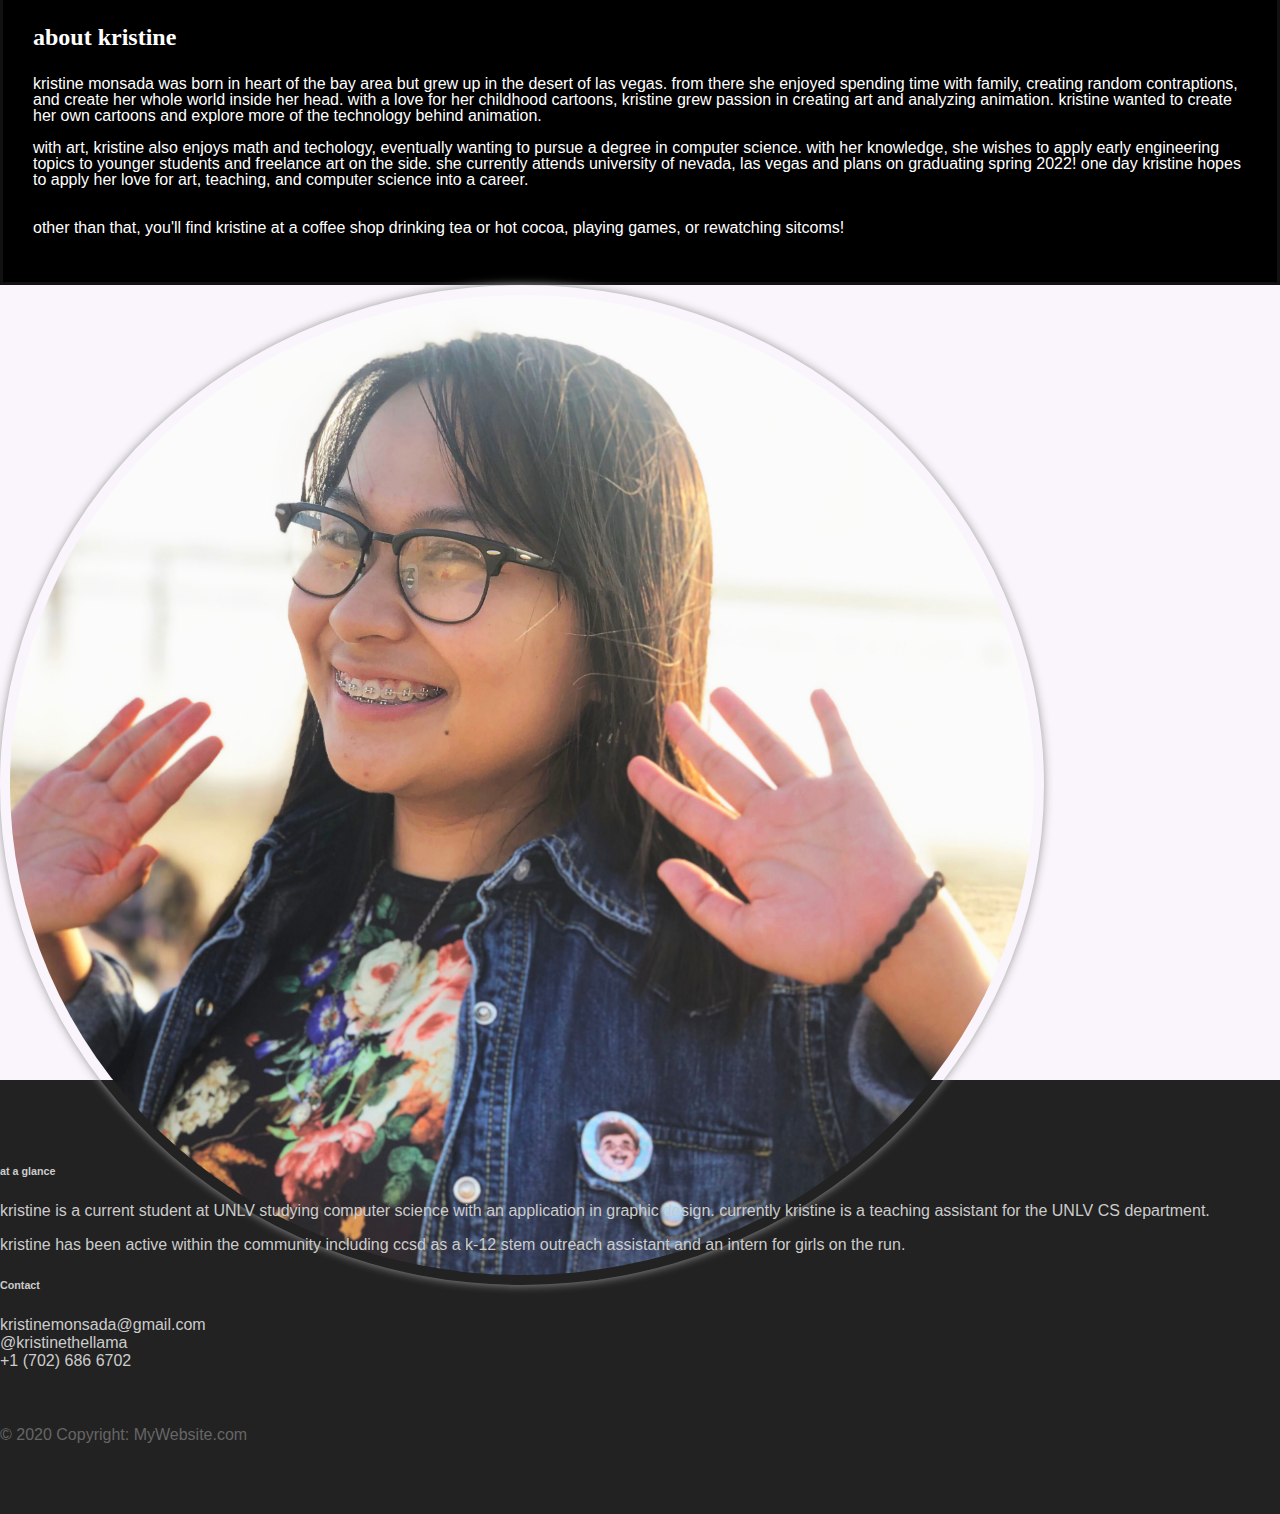
==== about.html @ d35a06d4 "fixed navi" ====
<!DOCTYPE html>
<html lang="en">
  <head>
  
    <title>about.</title>
    <meta charset="utf-8">
    <meta name="viewport" content="width=device-width, initial-scale=1">
    <link rel="stylesheet" href="https://stackpath.bootstrapcdn.com/bootstrap/4.1.3/css/bootstrap.min.css" integrity="sha384-MCw98/SFnGE8fJT3GXwEOngsV7Zt27NXFoaoApmYm81iuXoPkFOJwJ8ERdknLPMO" crossorigin="anonymous">
    <link rel="stylesheet" type="text/css" href="main.css">
  </head>
<body>
<script src="https://code.jquery.com/jquery-3.3.1.slim.min.js" integrity="sha384-q8i/X+965DzO0rT7abK41JStQIAqVgRVzpbzo5smXKp4YfRvH+8abtTE1Pi6jizo" crossorigin="anonymous"></script>
<script src="https://stackpath.bootstrapcdn.com/bootstrap/4.1.3/js/bootstrap.min.js" integrity="sha384-ChfqqxuZUCnJSK3+MXmPNIyE6ZbWh2IMqE241rYiqJxyMiZ6OW/JmZQ5stwEULTy" crossorigin="anonymous"></script>

<nav class="navbar navbar-expand-md">
    <a class="navbar-brand" href="./index.html"><img src="images/logo.png" class="img-responsive" alt=""/></a></div>
    <button class="navbar-toggler navbar-dark" type="button" data-toggle="collapse" data-target="#main-navigation">
      <span class="navbar-toggler-icon"></span>
    </button>
    <div class="collapse navbar-collapse" id="main-navigation">
      <ul class="navbar-nav">
        <li class="nav-item">
          <a class="nav-link" href="./index.html">welcome</a>
        </li>
        <li class="nav-item">
          <a class="nav-link" href="./about.html">about</a>
        </li>
        <li class="nav-item">
            <a class="nav-link" href="./portfolio.html">work</a>
        </li>
        <li class="nav-item">
          <a class="nav-link" href="./contact.html">contact</a>
        </li>
      </ul>
    </div>
</nav>

        <div class="aboutstuff">
            <section id="aboutme">
                <div class="container">
                        <div class="row">
                            <div class="col-sm-7">
                                <div class="coolborder">
                                    <h2 class="text-center">about kristine</h2>
                                    <p>kristine monsada was born in heart of the bay area but grew up in the desert of las vegas. from there she enjoyed spending time with 
                                        family, creating random contraptions, and create her whole world inside her head. with a love for her childhood cartoons, kristine grew passion 
                                        in creating art and analyzing animation. kristine wanted to create her own cartoons and explore more of the technology behind animation.
                                    <br><br>with art, kristine also enjoys math and techology, eventually wanting to pursue a degree in computer science. with her knowledge, she wishes to
                                        apply early engineering topics to younger students and freelance art on the side. she currently attends university of nevada, las vegas and plans on
                                        graduating spring 2022! one day kristine hopes to apply her love for art, teaching, and computer science into a career.</br></br>
                                    <br>other than that, you'll find kristine at a coffee shop drinking tea or hot cocoa, playing games, or rewatching sitcoms!</br>
                                    </p>
                                </div>
                            </div>
                            <div class="col-sm-5">
                                <div class="image-wrap">
                                    <img src="images/pfp.jpg" style="max-width:100%;height:auto;">
                                </div>
                            </div>
                        </div>
                </div>
            </section>
        </div>


        <footer class="page-footer">
            <div class="container">
              <div class="row">
                <div class="col-lg-8 col-md-8 col-sm-12">
                <h6 class="text-uppercase font-weight-bold">at a glance</h6>
                <p>kristine is a current student at UNLV studying computer science with an application in graphic design. currently kristine is a teaching assistant for the UNLV CS department.</p>
                <p>kristine has been active within the community including ccsd as a k-12 stem outreach assistant and an intern for girls on the run.</p>
              </div>
              <div class="col-lg-4 col-md-4 col-sm-12">
                <h6 class="text-uppercase font-weight-bold">Contact</h6>
                <p>kristinemonsada@gmail.com
                <br/>@kristinethellama
                <br/>+1 (702) 686 6702
              </div>
            </div>
            <div class="footer-copyright text-center">© 2020 Copyright: MyWebsite.com</div>
        </footer>  

</body>
</html>
---- main.css ----
body {
    padding: 0;
    margin: 0;
    background: #faf5fc;
  }
  /*--- navigation bar ---*/
  .navbar {
    background:#000000;
  }
  .nav-link,
  .navbar-brand {
    color: #fff;
    cursor: pointer;
  }
  .nav-link {
    margin-right: 1em !important;
  }
  .nav-link:hover {
    color: rgb(116, 116, 116);
  }
  .navbar-collapse {
    justify-content: flex-end;
  }

  .header {
    background-image: url('images/bg.jpg');
    background-size: cover;
    background-position: center;
    position: relative;
  }

  .overlay {
    position: absolute;
    min-height: 100%;
    min-width: 100%;
    left: 0;
    top: 0;
    background: rgba(41, 41, 41, 0.6);
  }

  .img-responsive {
    height: auto;
    width: auto;
    max-height: 72px;
    max-width: 250px;
}

  .page-footer {
    background-color: #222;
    color: #ccc;
    padding: 60px 0 30px;
    font-family: Verdana, Geneva, Tahoma, sans-serif;
  }
  
  .footer-copyright {
    color: #666;
    padding: 40px 0;
  }
  
  .description {
    left: 50%;
    position: absolute;
    top: 45%;
    transform: translate(-50%, -55%);
    text-align: center;
  }
  
  .description h1 {
    color: #fffcd3;
  }
  
  .description p {
    color: #fff;
    font-size: 1.3rem;
    line-height: 1.5;
    font-family: Verdana, Geneva, Tahoma, sans-serif;
  }


  .aboutstuff {
    height: 100vh;
    display: flex;
    justify-content: center;
    align-items: center;
  }

  .aboutstuff p {
    font-size: 1.0rem;
    line-height: 1.0;
    text-align: left;
    color: white;
    font-family: Verdana, Geneva, Tahoma, sans-serif;
  }

  .aboutstuff h2 {
    margin-bottom: 25px;
    color: white;
  }
  .image-wrap {width: 80%}
  .image-wrap img{
    width: 100%;
    padding: 10px;
    border-radius: 50%;
    box-shadow: 0 0 10px #999999;
  }

  .coolborder {
    border: 3px solid rgb(17, 17, 17);
    background: rgb(0, 0, 0);
    padding: 30px;
  }

  .mb-4 {
    display: block;
    margin: 50px 100px 150px;
  }

  a {
    color: rgb(53, 54, 83);
  }

  a:hover {
    color: rgb(98, 95, 145);
  }
  .page-content {
    display: block;
    margin: 50px 100px 150px;
  }

  .image-art{width: 100%}
  .image-art img{
    width: 100%;
    padding: 10px;
  }

  .p-column {
    float: left;
    width: 33.33%;
    padding: 5px;
  }
  
  /* Clear floats after image containers */
  .p-row::after {
    content: "";
    clear: both;
    display: table;
  }
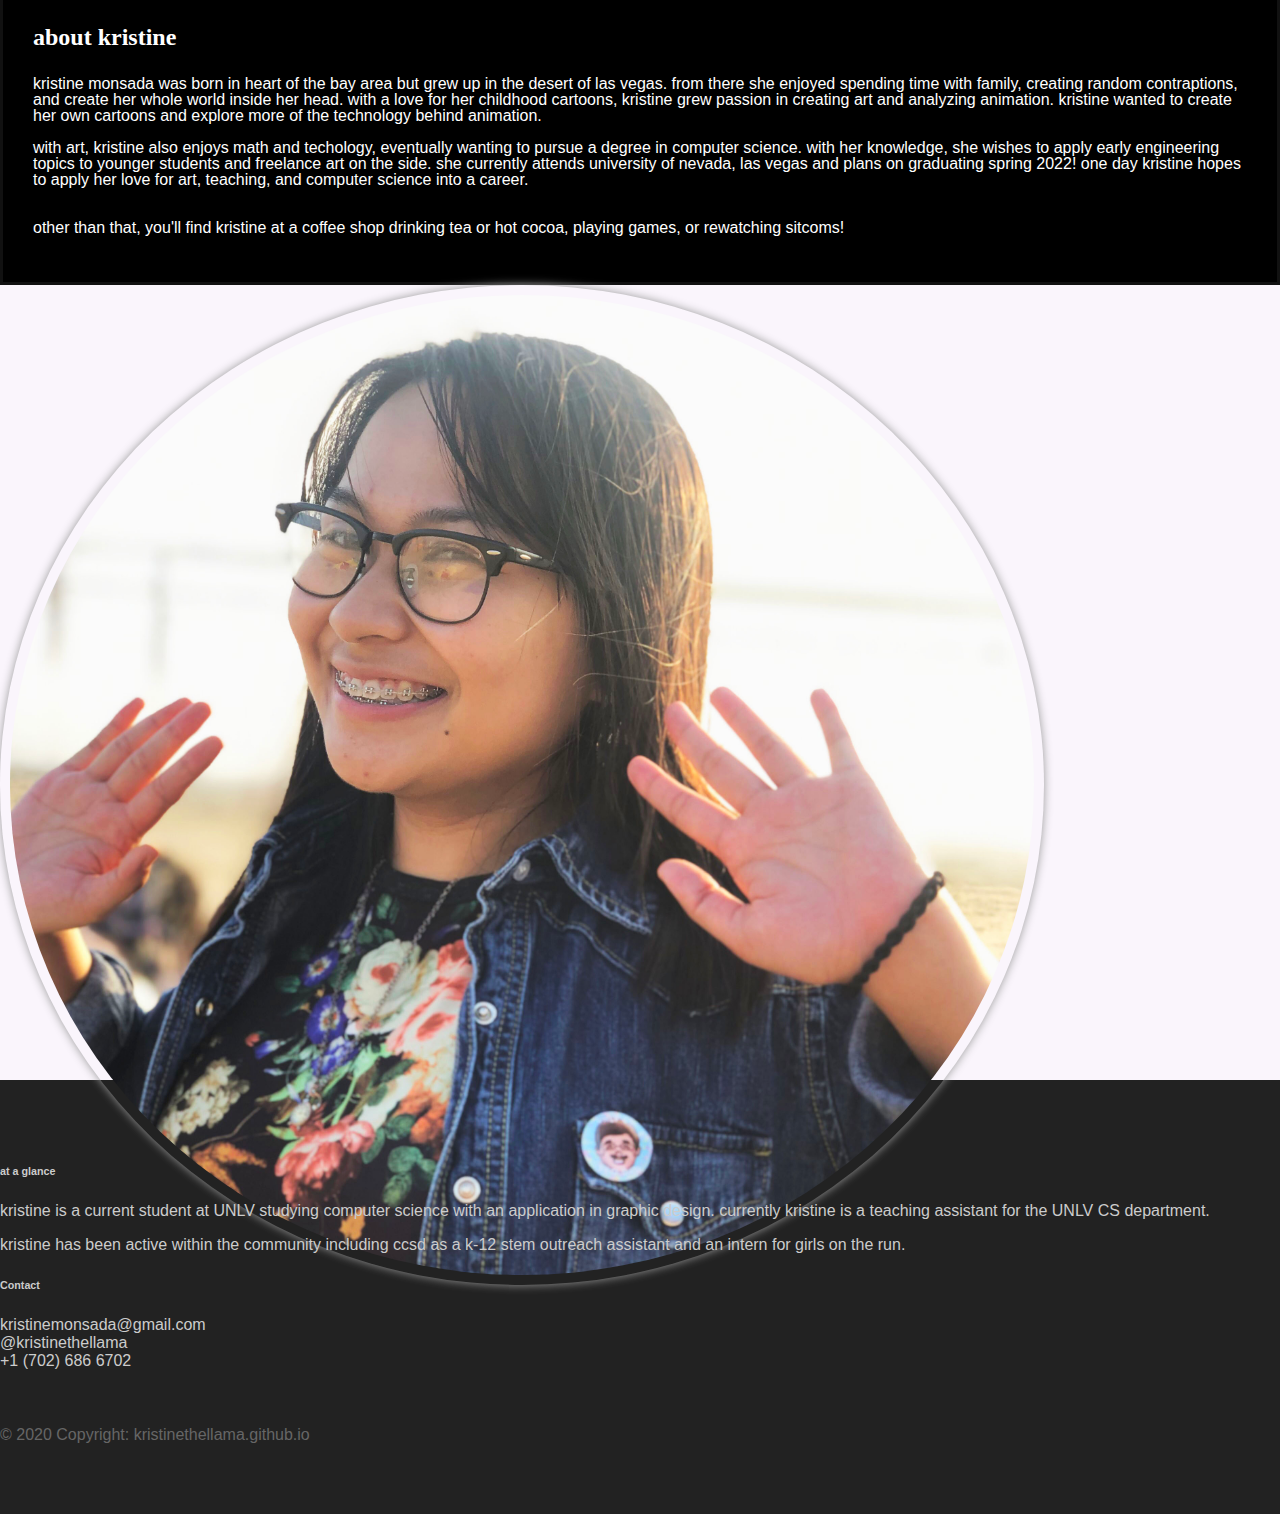
==== commit e107f5d5: "links" ====
--- a/about.html
+++ b/about.html
@@ -13,7 +13,7 @@
 <script src="https://stackpath.bootstrapcdn.com/bootstrap/4.1.3/js/bootstrap.min.js" integrity="sha384-ChfqqxuZUCnJSK3+MXmPNIyE6ZbWh2IMqE241rYiqJxyMiZ6OW/JmZQ5stwEULTy" crossorigin="anonymous"></script>
 
 <nav class="navbar navbar-expand-md">
-    <a class="navbar-brand" href="./index.html"><img src="images/logo.png" class="img-responsive" alt=""/></a></div>
+    <a class="navbar-brand" href="https://kristinethellama.github.io/"><img src="images/logo.png" class="img-responsive" alt=""/></a></div>
     <button class="navbar-toggler navbar-dark" type="button" data-toggle="collapse" data-target="#main-navigation">
       <span class="navbar-toggler-icon"></span>
     </button>
@@ -78,7 +78,7 @@
                 <br/>+1 (702) 686 6702
               </div>
             </div>
-            <div class="footer-copyright text-center">© 2020 Copyright: MyWebsite.com</div>
+            <div class="footer-copyright text-center">© 2020 Copyright: kristinethellama.github.io</div>
         </footer>  
 
 </body>
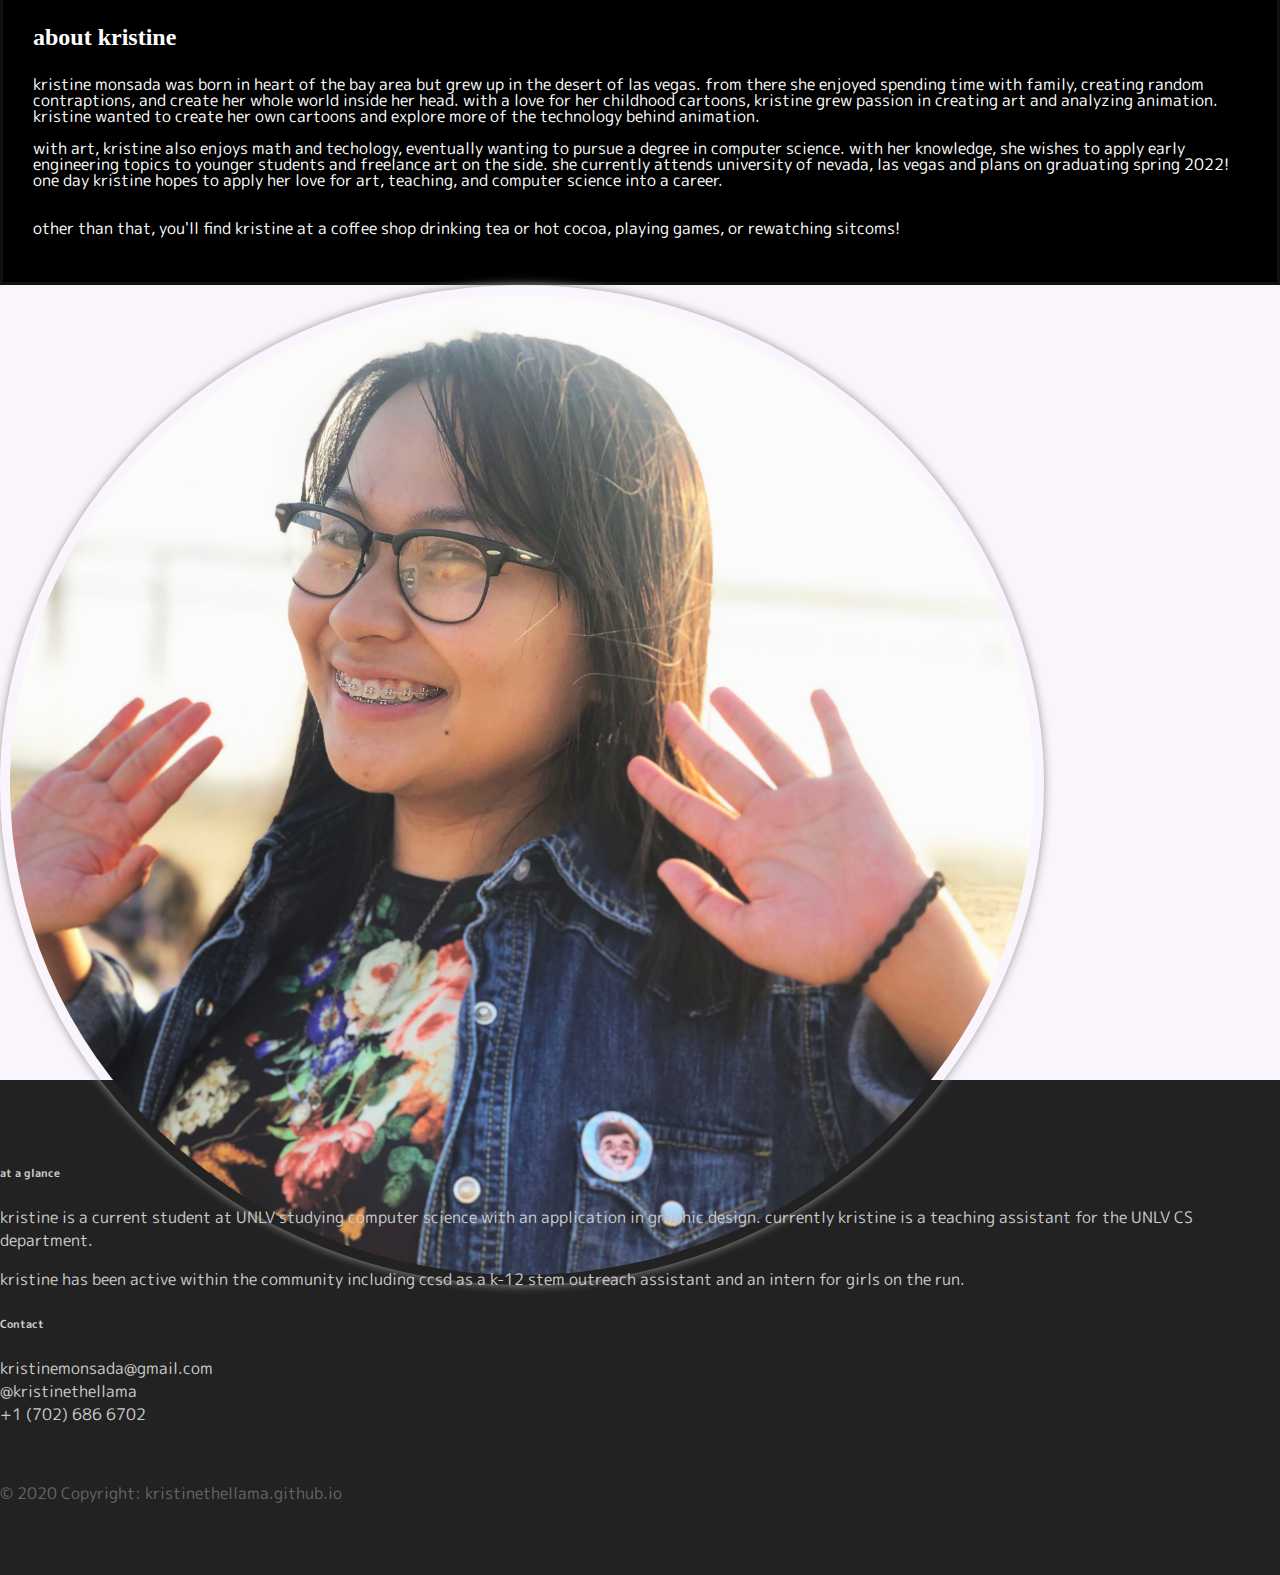
==== commit 089e6806: "change fonts to webpages" ====
--- a/about.html
+++ b/about.html
@@ -7,6 +7,9 @@
     <meta name="viewport" content="width=device-width, initial-scale=1">
     <link rel="stylesheet" href="https://stackpath.bootstrapcdn.com/bootstrap/4.1.3/css/bootstrap.min.css" integrity="sha384-MCw98/SFnGE8fJT3GXwEOngsV7Zt27NXFoaoApmYm81iuXoPkFOJwJ8ERdknLPMO" crossorigin="anonymous">
     <link rel="stylesheet" type="text/css" href="main.css">
+    <style>
+      @import url('https://fonts.googleapis.com/css2?family=M+PLUS+Rounded+1c&display=swap');
+      </style>
   </head>
 <body>
 <script src="https://code.jquery.com/jquery-3.3.1.slim.min.js" integrity="sha384-q8i/X+965DzO0rT7abK41JStQIAqVgRVzpbzo5smXKp4YfRvH+8abtTE1Pi6jizo" crossorigin="anonymous"></script>
--- a/main.css
+++ b/main.css
@@ -3,6 +3,16 @@
     margin: 0;
     background: #faf5fc;
   }
+
+  @font-face {
+    font-family: 'M PLUS Rounded 1c', sans-serif;
+    src: url('https://fonts.googleapis.com/css2?family=M+PLUS+Rounded+1c&display=swap');
+    src: local('fonts/MPLUSRounded1c-Regular.ttf'), 
+         local('fonts/MPLUSRounded1c-Regular.ttf'), 
+         url('MPLUSRounded1c-Regular') format('truetype'),
+         url('MPLUSRounded1c-Regular.svg#font') format('svg'); 
+}
+
   /*--- navigation bar ---*/
   .navbar {
     background:#000000;
@@ -49,7 +59,7 @@
     background-color: #222;
     color: #ccc;
     padding: 60px 0 30px;
-    font-family: Verdana, Geneva, Tahoma, sans-serif;
+    font-family: 'M PLUS Rounded 1c', sans-serif;
   }
   
   .footer-copyright {
@@ -73,7 +83,7 @@
     color: #fff;
     font-size: 1.3rem;
     line-height: 1.5;
-    font-family: Verdana, Geneva, Tahoma, sans-serif;
+    font-family: 'M PLUS Rounded 1c', sans-serif;
   }
 
 
@@ -89,7 +99,7 @@
     line-height: 1.0;
     text-align: left;
     color: white;
-    font-family: Verdana, Geneva, Tahoma, sans-serif;
+    font-family: 'M PLUS Rounded 1c', sans-serif;
   }
 
   .aboutstuff h2 {
@@ -144,4 +154,4 @@
     content: "";
     clear: both;
     display: table;
-  }+  }
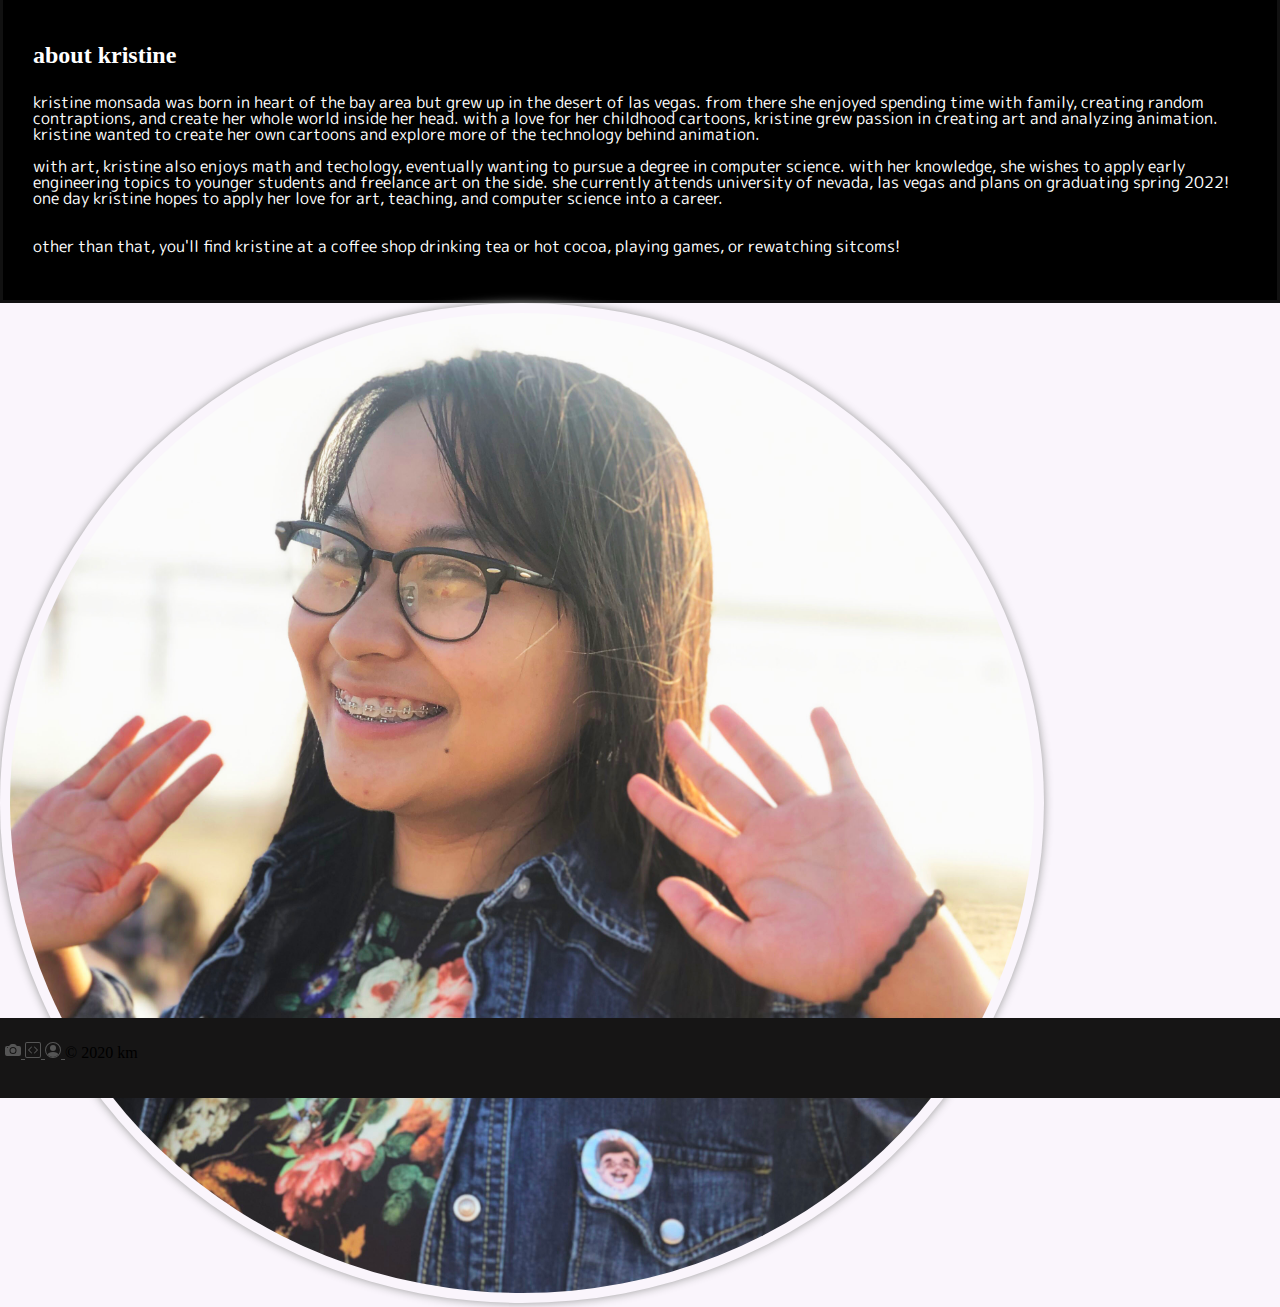
==== commit 260e88ac: "sleek af footer" ====
--- a/about.html
+++ b/about.html
@@ -9,33 +9,36 @@
     <link rel="stylesheet" type="text/css" href="main.css">
     <style>
       @import url('https://fonts.googleapis.com/css2?family=M+PLUS+Rounded+1c&display=swap');
-      </style>
+    </style>
   </head>
 <body>
 <script src="https://code.jquery.com/jquery-3.3.1.slim.min.js" integrity="sha384-q8i/X+965DzO0rT7abK41JStQIAqVgRVzpbzo5smXKp4YfRvH+8abtTE1Pi6jizo" crossorigin="anonymous"></script>
 <script src="https://stackpath.bootstrapcdn.com/bootstrap/4.1.3/js/bootstrap.min.js" integrity="sha384-ChfqqxuZUCnJSK3+MXmPNIyE6ZbWh2IMqE241rYiqJxyMiZ6OW/JmZQ5stwEULTy" crossorigin="anonymous"></script>
 
 <nav class="navbar navbar-expand-md">
-    <a class="navbar-brand" href="https://kristinethellama.github.io/"><img src="images/logo.png" class="img-responsive" alt=""/></a></div>
-    <button class="navbar-toggler navbar-dark" type="button" data-toggle="collapse" data-target="#main-navigation">
-      <span class="navbar-toggler-icon"></span>
-    </button>
-    <div class="collapse navbar-collapse" id="main-navigation">
-      <ul class="navbar-nav">
-        <li class="nav-item">
-          <a class="nav-link" href="./index.html">welcome</a>
-        </li>
-        <li class="nav-item">
-          <a class="nav-link" href="./about.html">about</a>
-        </li>
-        <li class="nav-item">
-            <a class="nav-link" href="./portfolio.html">work</a>
-        </li>
-        <li class="nav-item">
-          <a class="nav-link" href="./contact.html">contact</a>
-        </li>
-      </ul>
-    </div>
+  <a class="navbar-brand" href="https://kristinethellama.github.io/"><img src="images/logo.png" class="img-responsive" alt=""/></a></div>
+  <button class="navbar-toggler navbar-dark" type="button" data-toggle="collapse" data-target="#main-navigation">
+    <span class="navbar-toggler-icon"></span>
+  </button>
+  <div class="collapse navbar-collapse" id="main-navigation">
+    <ul class="navbar-nav">
+      <li class="nav-item">
+        <a class="nav-link" href="./index.html">welcome</a>
+      </li>
+      <li class="nav-item">
+        <a class="nav-link" href="./about.html">about</a>
+      </li>
+      <li class="nav-item">
+          <a class="nav-link" href="./portfolio.html">work</a>
+      </li>
+      <li class="nav-item">
+          <a class="nav-link" href="./experience.html">experience</a>
+      </li>
+      <li class="nav-item">
+        <a class="nav-link" href="./contact.html">contact</a>
+      </li>
+    </ul>
+  </div>
 </nav>
 
         <div class="aboutstuff">
@@ -66,23 +69,38 @@
         </div>
 
 
-        <footer class="page-footer">
-            <div class="container">
-              <div class="row">
-                <div class="col-lg-8 col-md-8 col-sm-12">
-                <h6 class="text-uppercase font-weight-bold">at a glance</h6>
-                <p>kristine is a current student at UNLV studying computer science with an application in graphic design. currently kristine is a teaching assistant for the UNLV CS department.</p>
-                <p>kristine has been active within the community including ccsd as a k-12 stem outreach assistant and an intern for girls on the run.</p>
-              </div>
-              <div class="col-lg-4 col-md-4 col-sm-12">
-                <h6 class="text-uppercase font-weight-bold">Contact</h6>
-                <p>kristinemonsada@gmail.com
-                <br/>@kristinethellama
-                <br/>+1 (702) 686 6702
+        <footer class="footer">
+          <div class="container">
+            <div class="p-row">
+              <div class="p-column">
+                <a class="navbar-brand" href="https://www.instagram.com/kristinethellama/">
+                  <svg width="1em" height="1em" viewBox="0 0 16 16" class="bi bi-camera-fill" fill="currentColor" xmlns="http://www.w3.org/2000/svg" class="img-responsive" alt="">
+                    <path d="M10.5 8.5a2.5 2.5 0 1 1-5 0 2.5 2.5 0 0 1 5 0z"/>
+                    <path fill-rule="evenodd" d="M2 4a2 2 0 0 0-2 2v6a2 2 0 0 0 2 2h12a2 2 0 0 0 2-2V6a2 2 0 0 0-2-2h-1.172a2 2 0 0 1-1.414-.586l-.828-.828A2 2 0 0 0 9.172 2H6.828a2 2 0 0 0-1.414.586l-.828.828A2 2 0 0 1 3.172 4H2zm.5 2a.5.5 0 1 0 0-1 .5.5 0 0 0 0 1zm9 2.5a3.5 3.5 0 1 1-7 0 3.5 3.5 0 0 1 7 0z"/>
+                  </svg>
+                </a>
+    
+                <a class="navbar-brand" href="https://github.com/kristinethellama">
+                  <svg width="1em" height="1em" viewBox="0 0 16 16" class="bi bi-code-square" fill="currentColor" xmlns="http://www.w3.org/2000/svg">
+                    <path fill-rule="evenodd" d="M14 1H2a1 1 0 0 0-1 1v12a1 1 0 0 0 1 1h12a1 1 0 0 0 1-1V2a1 1 0 0 0-1-1zM2 0a2 2 0 0 0-2 2v12a2 2 0 0 0 2 2h12a2 2 0 0 0 2-2V2a2 2 0 0 0-2-2H2z"/>
+                    <path fill-rule="evenodd" d="M6.854 4.646a.5.5 0 0 1 0 .708L4.207 8l2.647 2.646a.5.5 0 0 1-.708.708l-3-3a.5.5 0 0 1 0-.708l3-3a.5.5 0 0 1 .708 0zm2.292 0a.5.5 0 0 0 0 .708L11.793 8l-2.647 2.646a.5.5 0 0 0 .708.708l3-3a.5.5 0 0 0 0-.708l-3-3a.5.5 0 0 0-.708 0z"/>
+                  </svg>
+                </a>
+    
+                <a class="navbar-brand" href="https://www.linkedin.com/in/kristine-m-838215123/">
+                  <svg width="1em" height="1em" viewBox="0 0 16 16" class="bi bi-person-circle" fill="currentColor" xmlns="http://www.w3.org/2000/svg">
+                    <path d="M13.468 12.37C12.758 11.226 11.195 10 8 10s-4.757 1.225-5.468 2.37A6.987 6.987 0 0 0 8 15a6.987 6.987 0 0 0 5.468-2.63z"/>
+                    <path fill-rule="evenodd" d="M8 9a3 3 0 1 0 0-6 3 3 0 0 0 0 6z"/>
+                    <path fill-rule="evenodd" d="M8 1a7 7 0 1 0 0 14A7 7 0 0 0 8 1zM0 8a8 8 0 1 1 16 0A8 8 0 0 1 0 8z"/>
+                  </svg>
+                </a>
+                <span class="text-muted">© 2020 km</span>
+    
+              </div>            
               </div>
             </div>
-            <div class="footer-copyright text-center">© 2020 Copyright: kristinethellama.github.io</div>
-        </footer>  
+          </div>
+        </footer>
 
 </body>
 </html>
--- a/main.css
+++ b/main.css
@@ -1,3 +1,8 @@
+html {
+  position: relative;
+  min-height: 100%;
+}
+
 body {
     padding: 0;
     margin: 0;
@@ -19,7 +24,7 @@
   }
   .nav-link,
   .navbar-brand {
-    color: #fff;
+    color: rgb(85, 85, 85);
     cursor: pointer;
   }
   .nav-link {
@@ -55,17 +60,15 @@
     max-width: 250px;
 }
 
-  .page-footer {
-    background-color: #222;
-    color: #ccc;
-    padding: 60px 0 30px;
-    font-family: 'M PLUS Rounded 1c', sans-serif;
-  }
-  
-  .footer-copyright {
-    color: #666;
-    padding: 40px 0;
-  }
+.footer {
+  position: absolute;
+  bottom: 0;
+  width: 100%;
+  height: 80px; /* Set the fixed height of the footer here */
+  line-height: 60px; /* Vertically center the text there */
+  background-color: #161515;
+}
+
   
   .description {
     left: 50%;
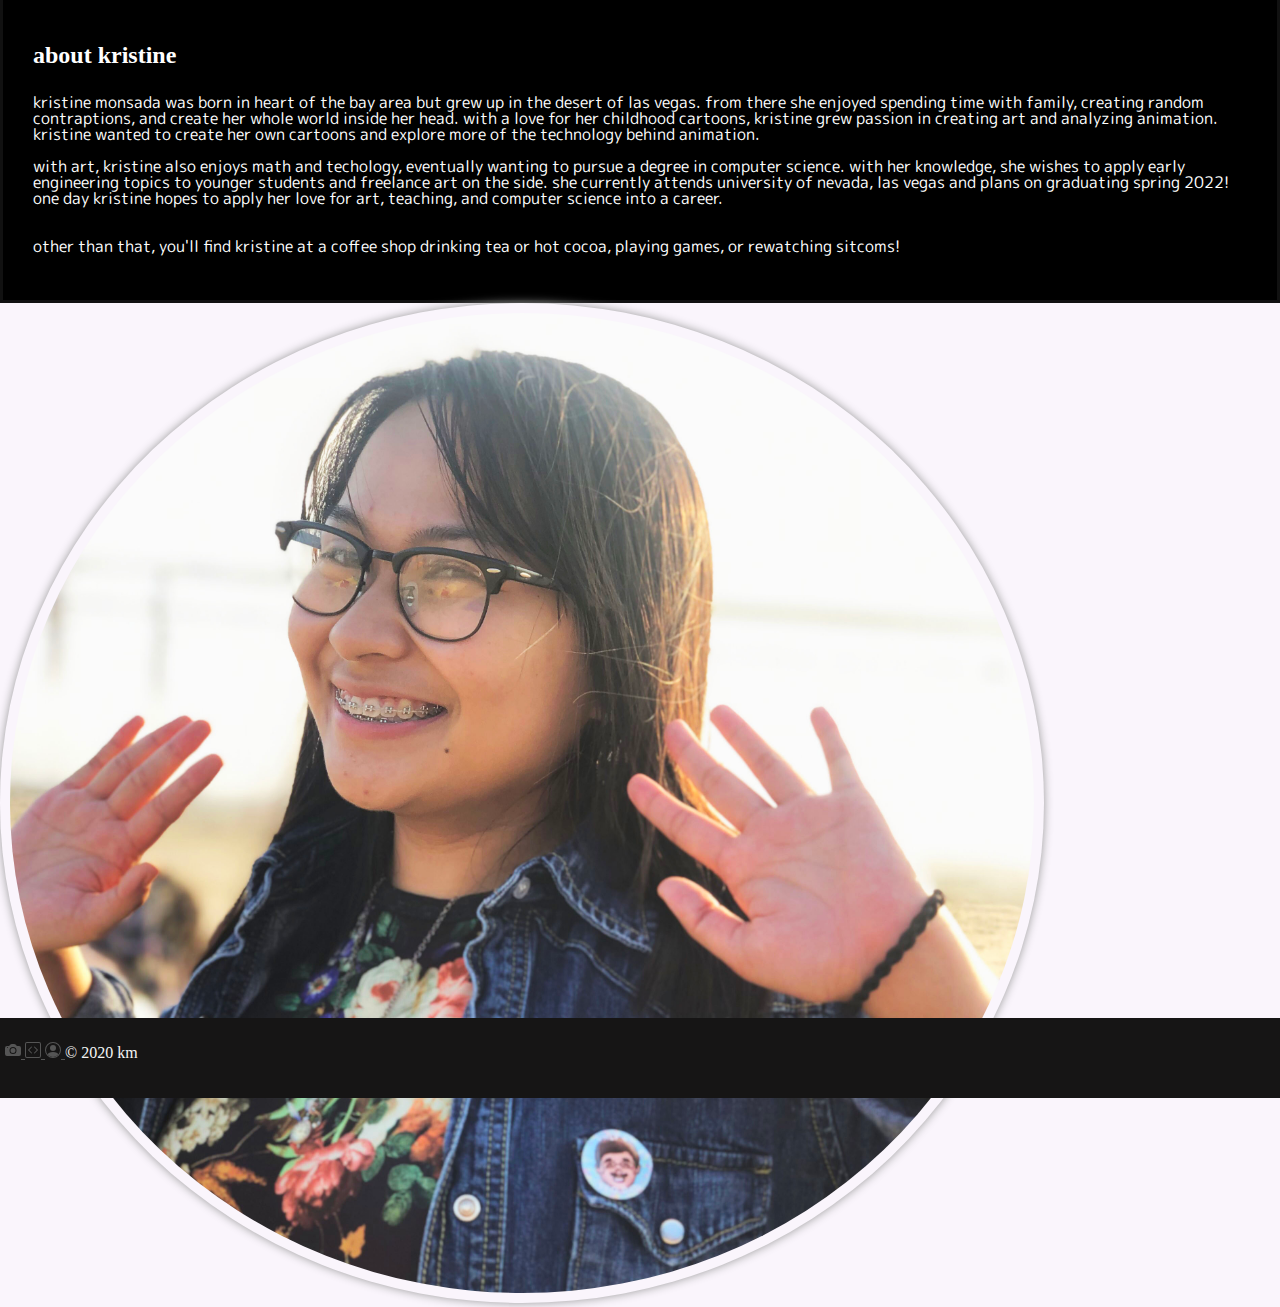
==== commit cd442984: "footer colors" ====
--- a/about.html
+++ b/about.html
@@ -94,8 +94,7 @@
                     <path fill-rule="evenodd" d="M8 1a7 7 0 1 0 0 14A7 7 0 0 0 8 1zM0 8a8 8 0 1 1 16 0A8 8 0 0 1 0 8z"/>
                   </svg>
                 </a>
-                <span class="text-muted">© 2020 km</span>
-    
+                <span class="text-muted" style="color: whitesmoke">© 2020 km</span>
               </div>            
               </div>
             </div>
--- a/main.css
+++ b/main.css
@@ -67,6 +67,7 @@
   height: 80px; /* Set the fixed height of the footer here */
   line-height: 60px; /* Vertically center the text there */
   background-color: #161515;
+  color:  #161515;
 }
 
   
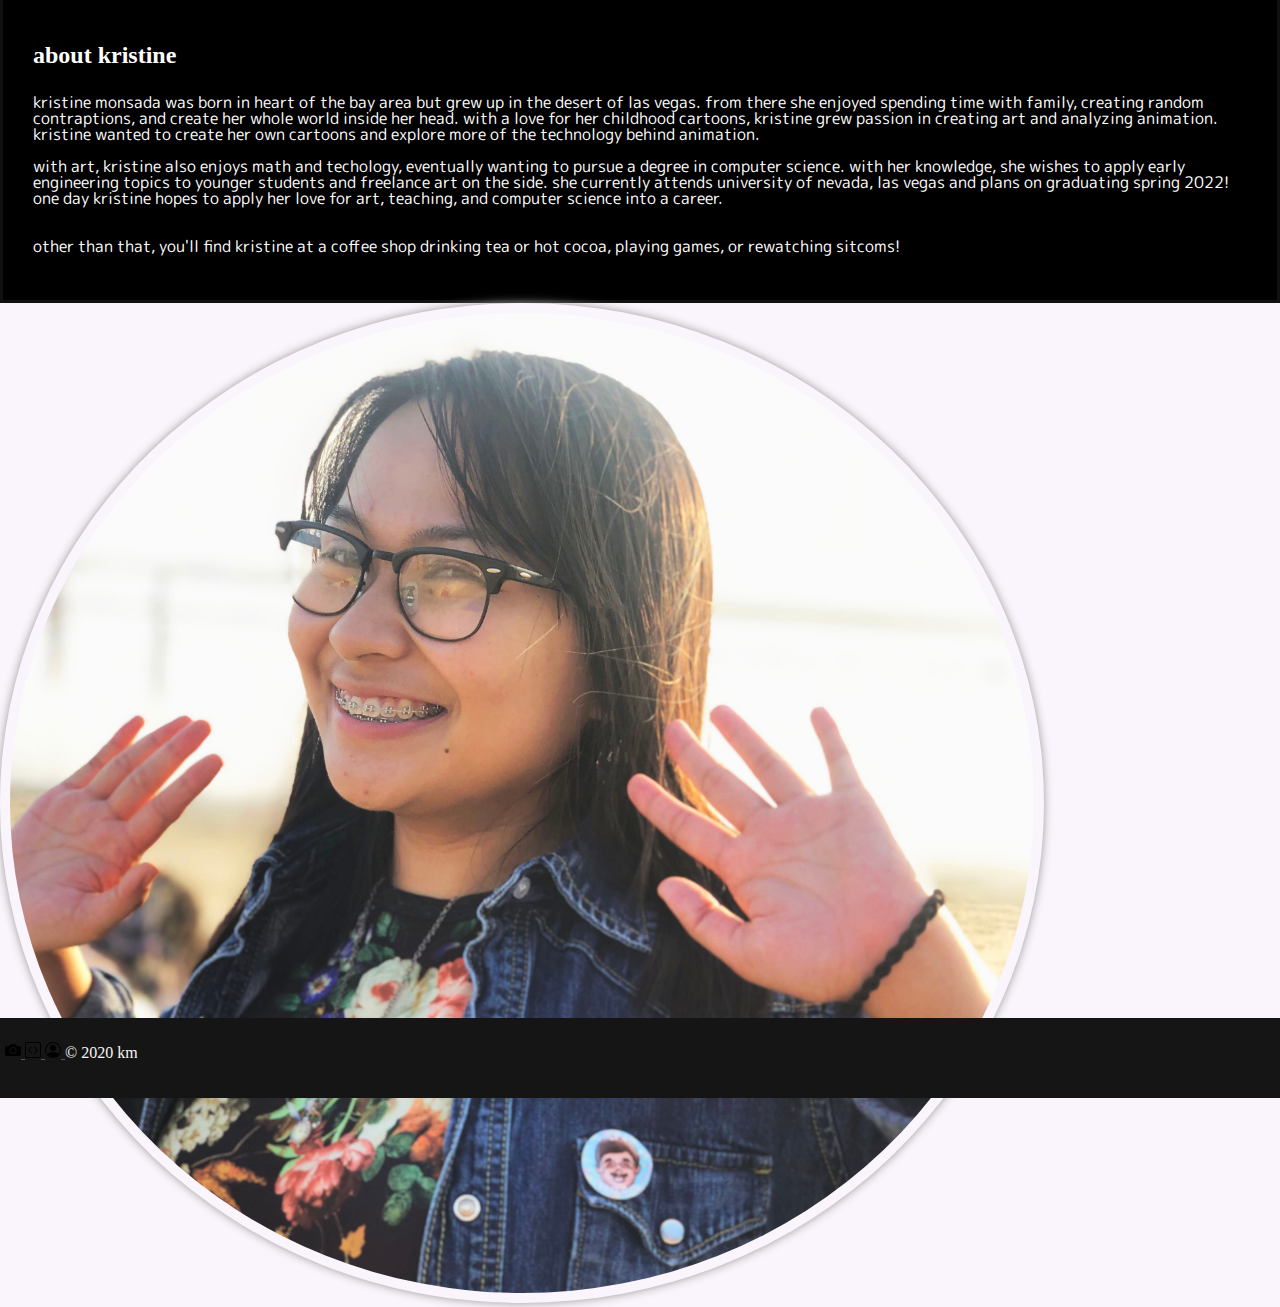
==== commit 98be8e6e: "footer colors" ====
--- a/about.html
+++ b/about.html
@@ -74,27 +74,28 @@
             <div class="p-row">
               <div class="p-column">
                 <a class="navbar-brand" href="https://www.instagram.com/kristinethellama/">
-                  <svg width="1em" height="1em" viewBox="0 0 16 16" class="bi bi-camera-fill" fill="currentColor" xmlns="http://www.w3.org/2000/svg" class="img-responsive" alt="">
+                  <svg width="1em" height="1em" viewBox="0 0 16 16" class="bi bi-camera-fill" fill="black" xmlns="http://www.w3.org/2000/svg" class="img-responsive" alt="">
                     <path d="M10.5 8.5a2.5 2.5 0 1 1-5 0 2.5 2.5 0 0 1 5 0z"/>
                     <path fill-rule="evenodd" d="M2 4a2 2 0 0 0-2 2v6a2 2 0 0 0 2 2h12a2 2 0 0 0 2-2V6a2 2 0 0 0-2-2h-1.172a2 2 0 0 1-1.414-.586l-.828-.828A2 2 0 0 0 9.172 2H6.828a2 2 0 0 0-1.414.586l-.828.828A2 2 0 0 1 3.172 4H2zm.5 2a.5.5 0 1 0 0-1 .5.5 0 0 0 0 1zm9 2.5a3.5 3.5 0 1 1-7 0 3.5 3.5 0 0 1 7 0z"/>
                   </svg>
                 </a>
-    
+        
                 <a class="navbar-brand" href="https://github.com/kristinethellama">
-                  <svg width="1em" height="1em" viewBox="0 0 16 16" class="bi bi-code-square" fill="currentColor" xmlns="http://www.w3.org/2000/svg">
+                  <svg width="1em" height="1em" viewBox="0 0 16 16" class="bi bi-code-square" fill="black" xmlns="http://www.w3.org/2000/svg">
                     <path fill-rule="evenodd" d="M14 1H2a1 1 0 0 0-1 1v12a1 1 0 0 0 1 1h12a1 1 0 0 0 1-1V2a1 1 0 0 0-1-1zM2 0a2 2 0 0 0-2 2v12a2 2 0 0 0 2 2h12a2 2 0 0 0 2-2V2a2 2 0 0 0-2-2H2z"/>
                     <path fill-rule="evenodd" d="M6.854 4.646a.5.5 0 0 1 0 .708L4.207 8l2.647 2.646a.5.5 0 0 1-.708.708l-3-3a.5.5 0 0 1 0-.708l3-3a.5.5 0 0 1 .708 0zm2.292 0a.5.5 0 0 0 0 .708L11.793 8l-2.647 2.646a.5.5 0 0 0 .708.708l3-3a.5.5 0 0 0 0-.708l-3-3a.5.5 0 0 0-.708 0z"/>
                   </svg>
                 </a>
-    
+        
                 <a class="navbar-brand" href="https://www.linkedin.com/in/kristine-m-838215123/">
-                  <svg width="1em" height="1em" viewBox="0 0 16 16" class="bi bi-person-circle" fill="currentColor" xmlns="http://www.w3.org/2000/svg">
+                  <svg width="1em" height="1em" viewBox="0 0 16 16" class="bi bi-person-circle" fill="black" xmlns="http://www.w3.org/2000/svg">
                     <path d="M13.468 12.37C12.758 11.226 11.195 10 8 10s-4.757 1.225-5.468 2.37A6.987 6.987 0 0 0 8 15a6.987 6.987 0 0 0 5.468-2.63z"/>
                     <path fill-rule="evenodd" d="M8 9a3 3 0 1 0 0-6 3 3 0 0 0 0 6z"/>
                     <path fill-rule="evenodd" d="M8 1a7 7 0 1 0 0 14A7 7 0 0 0 8 1zM0 8a8 8 0 1 1 16 0A8 8 0 0 1 0 8z"/>
                   </svg>
                 </a>
                 <span class="text-muted" style="color: whitesmoke">© 2020 km</span>
+        
               </div>            
               </div>
             </div>
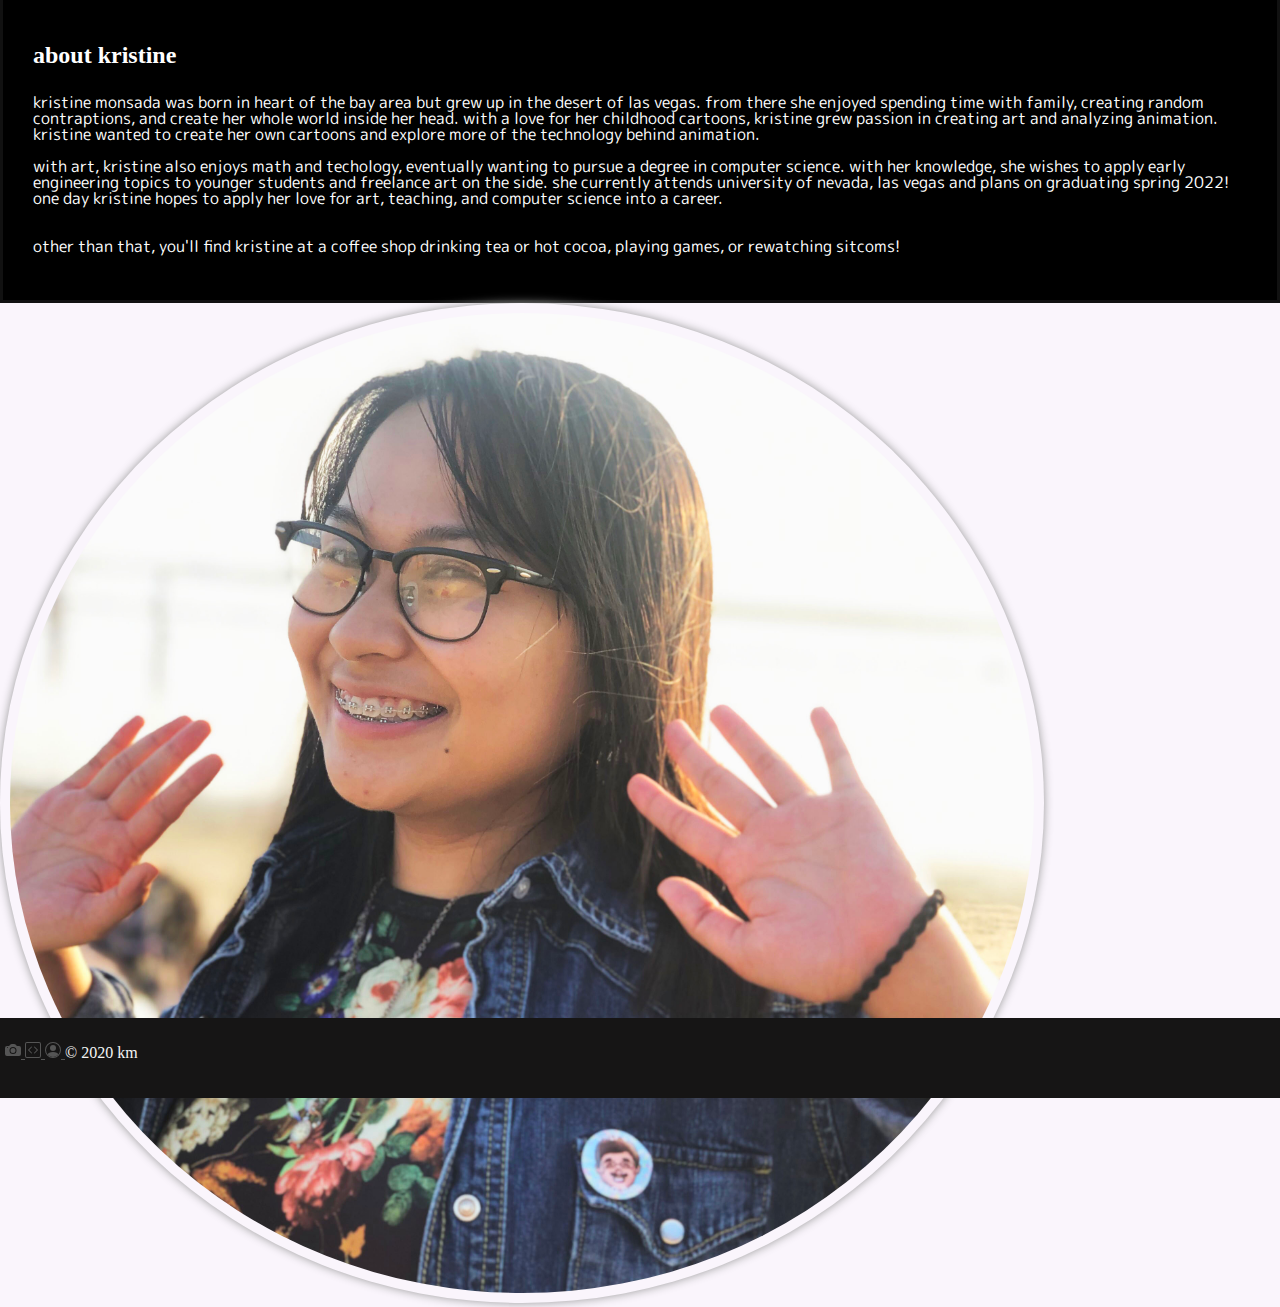
==== commit afff60ed: "footer colors" ====
--- a/about.html
+++ b/about.html
@@ -74,21 +74,21 @@
             <div class="p-row">
               <div class="p-column">
                 <a class="navbar-brand" href="https://www.instagram.com/kristinethellama/">
-                  <svg width="1em" height="1em" viewBox="0 0 16 16" class="bi bi-camera-fill" fill="black" xmlns="http://www.w3.org/2000/svg" class="img-responsive" alt="">
+                  <svg width="1em" height="1em" viewBox="0 0 16 16" class="bi bi-camera-fill" fill="currentColor" xmlns="http://www.w3.org/2000/svg" class="img-responsive" alt="">
                     <path d="M10.5 8.5a2.5 2.5 0 1 1-5 0 2.5 2.5 0 0 1 5 0z"/>
                     <path fill-rule="evenodd" d="M2 4a2 2 0 0 0-2 2v6a2 2 0 0 0 2 2h12a2 2 0 0 0 2-2V6a2 2 0 0 0-2-2h-1.172a2 2 0 0 1-1.414-.586l-.828-.828A2 2 0 0 0 9.172 2H6.828a2 2 0 0 0-1.414.586l-.828.828A2 2 0 0 1 3.172 4H2zm.5 2a.5.5 0 1 0 0-1 .5.5 0 0 0 0 1zm9 2.5a3.5 3.5 0 1 1-7 0 3.5 3.5 0 0 1 7 0z"/>
                   </svg>
                 </a>
         
                 <a class="navbar-brand" href="https://github.com/kristinethellama">
-                  <svg width="1em" height="1em" viewBox="0 0 16 16" class="bi bi-code-square" fill="black" xmlns="http://www.w3.org/2000/svg">
+                  <svg width="1em" height="1em" viewBox="0 0 16 16" class="bi bi-code-square" fill="currentColor" xmlns="http://www.w3.org/2000/svg">
                     <path fill-rule="evenodd" d="M14 1H2a1 1 0 0 0-1 1v12a1 1 0 0 0 1 1h12a1 1 0 0 0 1-1V2a1 1 0 0 0-1-1zM2 0a2 2 0 0 0-2 2v12a2 2 0 0 0 2 2h12a2 2 0 0 0 2-2V2a2 2 0 0 0-2-2H2z"/>
                     <path fill-rule="evenodd" d="M6.854 4.646a.5.5 0 0 1 0 .708L4.207 8l2.647 2.646a.5.5 0 0 1-.708.708l-3-3a.5.5 0 0 1 0-.708l3-3a.5.5 0 0 1 .708 0zm2.292 0a.5.5 0 0 0 0 .708L11.793 8l-2.647 2.646a.5.5 0 0 0 .708.708l3-3a.5.5 0 0 0 0-.708l-3-3a.5.5 0 0 0-.708 0z"/>
                   </svg>
                 </a>
         
                 <a class="navbar-brand" href="https://www.linkedin.com/in/kristine-m-838215123/">
-                  <svg width="1em" height="1em" viewBox="0 0 16 16" class="bi bi-person-circle" fill="black" xmlns="http://www.w3.org/2000/svg">
+                  <svg width="1em" height="1em" viewBox="0 0 16 16" class="bi bi-person-circle" fill="currentColor" xmlns="http://www.w3.org/2000/svg">
                     <path d="M13.468 12.37C12.758 11.226 11.195 10 8 10s-4.757 1.225-5.468 2.37A6.987 6.987 0 0 0 8 15a6.987 6.987 0 0 0 5.468-2.63z"/>
                     <path fill-rule="evenodd" d="M8 9a3 3 0 1 0 0-6 3 3 0 0 0 0 6z"/>
                     <path fill-rule="evenodd" d="M8 1a7 7 0 1 0 0 14A7 7 0 0 0 8 1zM0 8a8 8 0 1 1 16 0A8 8 0 0 1 0 8z"/>
